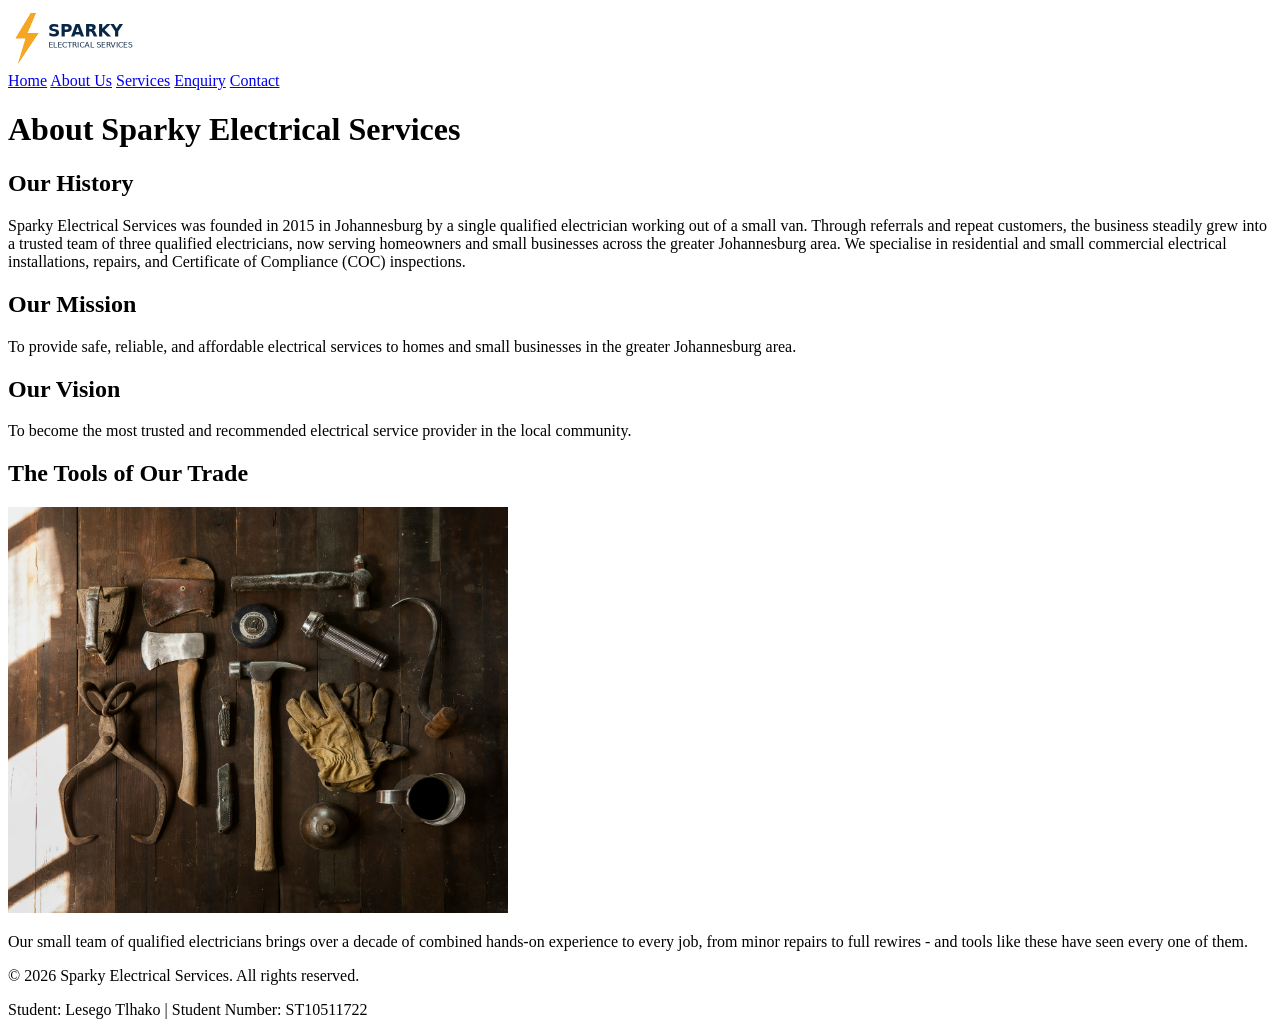
==== about.html @ 5e4931cc "Part 1HTML Structure" ====
<!DOCTYPE html>
<html lang="en">
<head>
    <meta charset="UTF-8">
    <meta name="viewport" content="width=device-width, initial-scale=1.0">
    <title>Sparky Electrical Services | About Us</title>
    <link rel="stylesheet" href="css/style.css">
</head>
<body>

    <header>
        <!-- Site-wide header: logo + navigation menu -->
        <a href="index.html"><img src="images/logo.png" alt="Sparky Electrical Services logo" style="width:200px; height:60px;"></a>
        <nav>
            <a href="index.html">Home</a>
            <a href="about.html">About Us</a>
            <a href="services.html">Services</a>
            <a href="enquiry.html">Enquiry</a>
            <a href="contact.html">Contact</a>
        </nav>
    </header>

    <main>
        <h1>About Sparky Electrical Services</h1>

        <!-- History section -->
        <section>
            <h2>Our History</h2>
            <p>Sparky Electrical Services was founded in 2015 in Johannesburg by a single qualified electrician working out of a small van. Through referrals and repeat customers, the business steadily grew into a trusted team of three qualified electricians, now serving homeowners and small businesses across the greater Johannesburg area. We specialise in residential and small commercial electrical installations, repairs, and Certificate of Compliance (COC) inspections.</p>
        </section>

        <!-- Mission and vision -->
        <section>
            <h2>Our Mission</h2>
            <p>To provide safe, reliable, and affordable electrical services to homes and small businesses in the greater Johannesburg area.</p>
            <h2>Our Vision</h2>
            <p>To become the most trusted and recommended electrical service provider in the local community.</p>
        </section>

        <!-- Team members -->
        <section>
            <h2>The Tools of Our Trade</h2>
            <img src="images/team-electrician.jpg" alt="A well-used set of hand tools belonging to a Sparky Electrical Services electrician" width="500">
            <p>Our small team of qualified electricians brings over a decade of combined hands-on experience to every job, from minor repairs to full rewires - and tools like these have seen every one of them.</p>
        </section>
    </main>

    <footer>
        <p>&copy; 2026 Sparky Electrical Services. All rights reserved.</p>
        <p>Student: Lesego Tlhako | Student Number: ST10511722</p>
    </footer>

</body>
</html>
---- css/style.css ----
/* 
  Styling is added in Part 2 of the POE, not Part 1.
  This file is linked from every page so it's ready to use later.
*/
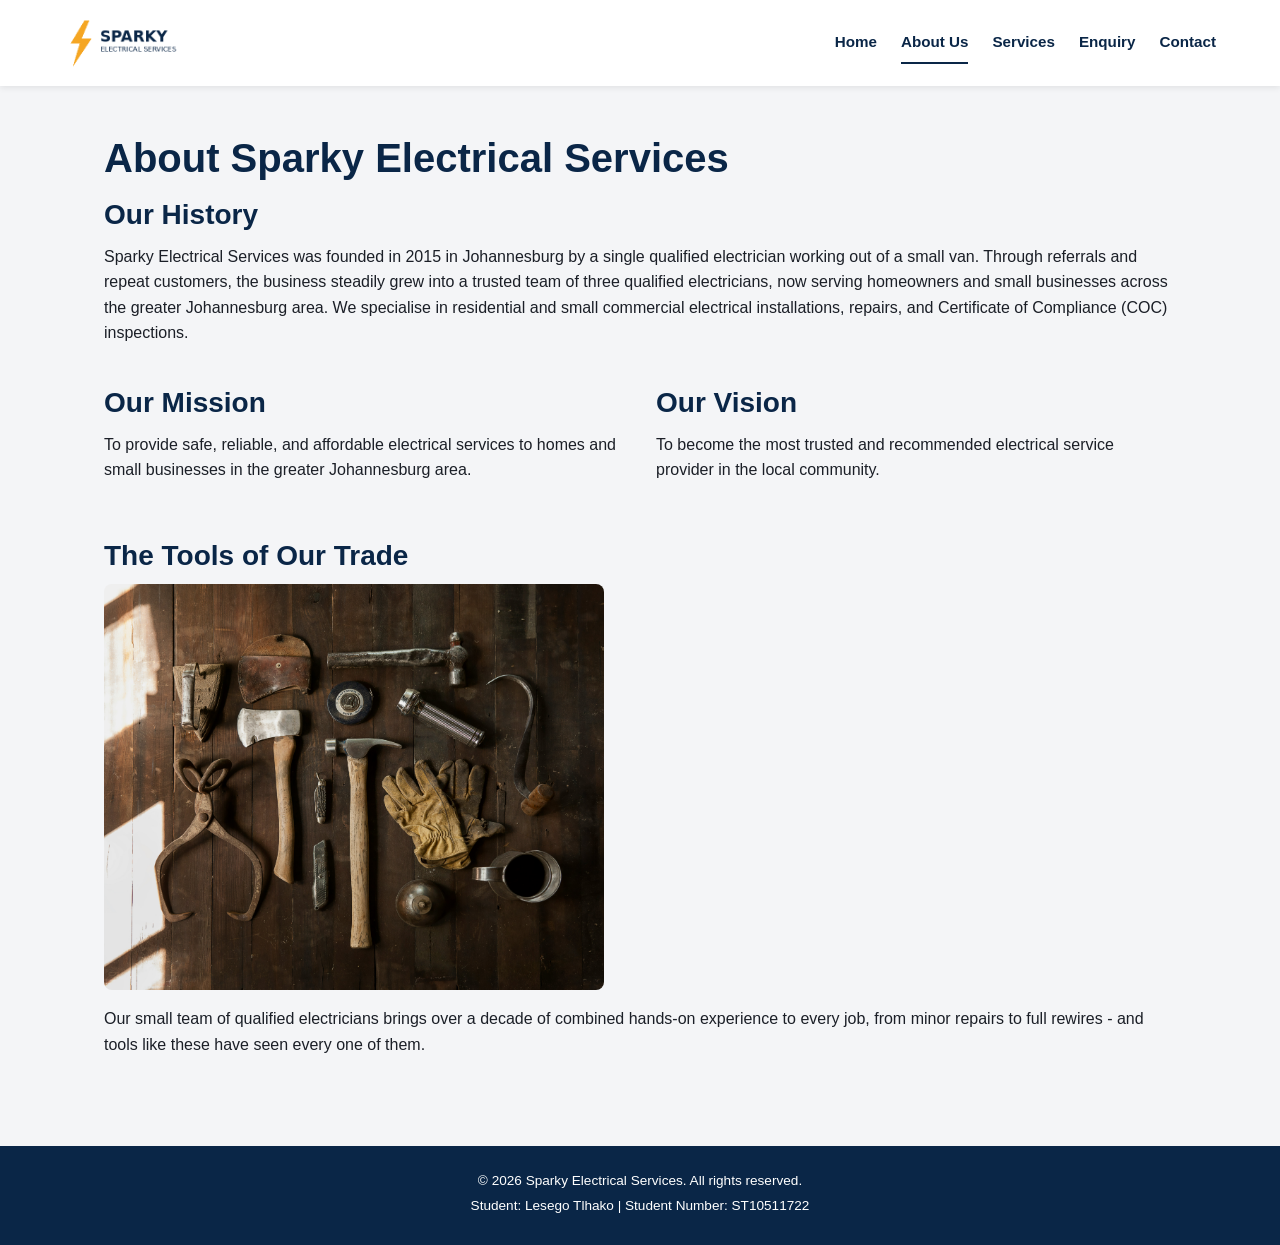
==== commit 8ba8764f: "Part 2: Added CSS styling, responsive design, and screenshot evidence" ====
--- a/about.html
+++ b/about.html
@@ -8,47 +8,54 @@
 </head>
 <body>
 
-    <header>
-        <!-- Site-wide header: logo + navigation menu -->
-        <a href="index.html"><img src="images/logo.png" alt="Sparky Electrical Services logo" style="width:200px; height:60px;"></a>
-        <nav>
+    <header class="site-header">
+        <a href="index.html" class="logo-link">
+            <img src="images/logo.png" alt="Sparky Electrical Services logo" class="logo">
+        </a>
+        <button class="nav-toggle" id="navToggle" aria-label="Toggle navigation menu">&#9776;</button>
+        <nav class="main-nav" id="mainNav">
             <a href="index.html">Home</a>
-            <a href="about.html">About Us</a>
+            <a href="about.html" class="active">About Us</a>
             <a href="services.html">Services</a>
             <a href="enquiry.html">Enquiry</a>
             <a href="contact.html">Contact</a>
         </nav>
     </header>
 
-    <main>
+    <main class="page-content">
         <h1>About Sparky Electrical Services</h1>
 
         <!-- History section -->
-        <section>
+        <section class="content-section">
             <h2>Our History</h2>
             <p>Sparky Electrical Services was founded in 2015 in Johannesburg by a single qualified electrician working out of a small van. Through referrals and repeat customers, the business steadily grew into a trusted team of three qualified electricians, now serving homeowners and small businesses across the greater Johannesburg area. We specialise in residential and small commercial electrical installations, repairs, and Certificate of Compliance (COC) inspections.</p>
         </section>
 
         <!-- Mission and vision -->
-        <section>
-            <h2>Our Mission</h2>
-            <p>To provide safe, reliable, and affordable electrical services to homes and small businesses in the greater Johannesburg area.</p>
-            <h2>Our Vision</h2>
-            <p>To become the most trusted and recommended electrical service provider in the local community.</p>
+        <section class="content-section mission-vision">
+            <div>
+                <h2>Our Mission</h2>
+                <p>To provide safe, reliable, and affordable electrical services to homes and small businesses in the greater Johannesburg area.</p>
+            </div>
+            <div>
+                <h2>Our Vision</h2>
+                <p>To become the most trusted and recommended electrical service provider in the local community.</p>
+            </div>
         </section>
 
-        <!-- Team members -->
-        <section>
+        <!-- Team / tools -->
+        <section class="content-section">
             <h2>The Tools of Our Trade</h2>
-            <img src="images/team-electrician.jpg" alt="A well-used set of hand tools belonging to a Sparky Electrical Services electrician" width="500">
+            <img src="images/team-electrician.jpg" alt="A well-used set of hand tools belonging to a Sparky Electrical Services electrician" class="content-img">
             <p>Our small team of qualified electricians brings over a decade of combined hands-on experience to every job, from minor repairs to full rewires - and tools like these have seen every one of them.</p>
         </section>
     </main>
 
-    <footer>
+    <footer class="site-footer">
         <p>&copy; 2026 Sparky Electrical Services. All rights reserved.</p>
         <p>Student: Lesego Tlhako | Student Number: ST10511722</p>
     </footer>
 
+    <script src="js/script.js"></script>
 </body>
 </html>
--- a/css/style.css
+++ b/css/style.css
@@ -1,4 +1,389 @@
-/* 
-  Styling is added in Part 2 of the POE, not Part 1.
-  This file is linked from every page so it's ready to use later.
-*/
+/* ============================================
+   SPARKY ELECTRICAL SERVICES - STYLESHEET
+   Part 2: CSS Styling and Responsive Design
+   ============================================ */
+
+/* ---- 1. CSS RESET ---- */
+/* Removes inconsistent default spacing/sizing across browsers */
+* {
+    margin: 0;
+    padding: 0;
+    box-sizing: border-box;
+}
+
+img {
+    max-width: 100%;
+    display: block;
+}
+
+a {
+    text-decoration: none;
+    color: inherit;
+}
+
+ul, ol {
+    list-style: none;
+}
+
+/* ---- 2. BASE / TYPOGRAPHY STYLES ---- */
+:root {
+    /* Colour scheme, taken from the approved Website Project Proposal */
+    --navy: #0A2647;
+    --amber: #F5A623;
+    --light-grey: #F4F5F7;
+    --text-dark: #1B1F27;
+    --text-light: #FFFFFF;
+    --border-colour: #E0E2E7;
+}
+
+body {
+    font-family: 'Open Sans', Arial, sans-serif;
+    font-size: 1rem;
+    line-height: 1.6;
+    color: var(--text-dark);
+    background-color: var(--light-grey);
+}
+
+h1, h2, h3 {
+    font-family: 'Montserrat', 'Open Sans', Arial, sans-serif;
+    font-weight: 700;
+    line-height: 1.2;
+    color: var(--navy);
+}
+
+h1 {
+    font-size: 2.5rem;
+    margin-bottom: 1rem;
+}
+
+h2 {
+    font-size: 1.75rem;
+    margin-bottom: 0.75rem;
+}
+
+h3 {
+    font-size: 1.25rem;
+    margin-bottom: 0.5rem;
+    letter-spacing: 0.02em;
+}
+
+p {
+    margin-bottom: 1rem;
+}
+
+/* ---- 3. BUTTONS ---- */
+.btn {
+    display: inline-block;
+    padding: 0.75rem 1.75rem;
+    border-radius: 4px;
+    font-weight: 700;
+    font-size: 1rem;
+    border: none;
+    cursor: pointer;
+    transition: background-color 0.2s ease, transform 0.15s ease;
+}
+
+.btn-primary {
+    background-color: var(--amber);
+    color: var(--navy);
+}
+
+.btn-primary:hover,
+.btn-primary:focus {
+    background-color: #e0951c;
+    transform: translateY(-2px);
+}
+
+.btn-primary:active {
+    transform: translateY(0);
+}
+
+/* ---- 4. SITE HEADER + NAVIGATION ---- */
+.site-header {
+    display: flex;
+    align-items: center;
+    justify-content: space-between;
+    padding: 1rem 5%;
+    background-color: var(--text-light);
+    box-shadow: 0 2px 6px rgba(0, 0, 0, 0.08);
+    position: sticky;
+    top: 0;
+    z-index: 100;
+}
+
+.logo {
+    width: 180px;
+    height: auto;
+}
+
+.main-nav {
+    display: flex;
+    gap: 1.5rem;
+}
+
+.main-nav a {
+    font-weight: 600;
+    font-size: 0.95rem;
+    color: var(--navy);
+    padding: 0.5rem 0;
+    border-bottom: 2px solid transparent;
+    transition: border-color 0.2s ease, color 0.2s ease;
+}
+
+.main-nav a:hover,
+.main-nav a:focus {
+    color: var(--amber);
+    border-bottom-color: var(--amber);
+}
+
+.main-nav a.active {
+    border-bottom-color: var(--navy);
+}
+
+.nav-toggle {
+    display: none;
+    background: none;
+    border: none;
+    font-size: 1.75rem;
+    color: var(--navy);
+    cursor: pointer;
+}
+
+/* ---- 5. HERO SECTION (Homepage) ---- */
+.hero {
+    display: flex;
+    align-items: center;
+    gap: 3rem;
+    padding: 4rem 5%;
+    max-width: 1200px;
+    margin: 0 auto;
+}
+
+.hero-text {
+    flex: 1;
+}
+
+.hero-image {
+    flex: 1;
+}
+
+.hero-image img {
+    border-radius: 8px;
+    box-shadow: 0 8px 24px rgba(10, 38, 71, 0.15);
+}
+
+/* ---- 6. HIGHLIGHTS GRID (Homepage) ---- */
+.highlights {
+    background-color: var(--text-light);
+    padding: 3rem 5%;
+    text-align: center;
+}
+
+.highlights-grid {
+    display: grid;
+    grid-template-columns: repeat(3, 1fr);
+    gap: 2rem;
+    max-width: 1200px;
+    margin: 2rem auto 0;
+}
+
+.highlight-card {
+    background-color: var(--light-grey);
+    padding: 1.5rem;
+    border-radius: 8px;
+    text-align: left;
+    border-top: 4px solid var(--amber);
+}
+
+/* ---- 7. GENERAL PAGE CONTENT (About / Services / Enquiry / Contact) ---- */
+.page-content {
+    max-width: 1200px;
+    margin: 0 auto;
+    padding: 3rem 5%;
+}
+
+.page-content.narrow {
+    max-width: 700px;
+}
+
+.content-section {
+    margin-bottom: 2.5rem;
+}
+
+.content-section.narrow {
+    max-width: 700px;
+}
+
+.content-img {
+    width: 100%;
+    max-width: 500px;
+    border-radius: 8px;
+    margin-bottom: 1rem;
+}
+
+.mission-vision {
+    display: grid;
+    grid-template-columns: 1fr 1fr;
+    gap: 2rem;
+}
+
+/* ---- 8. SERVICES GRID ---- */
+.services-grid {
+    display: grid;
+    grid-template-columns: repeat(3, 1fr);
+    gap: 2rem;
+}
+
+.service-card {
+    background-color: var(--text-light);
+    padding: 1.5rem;
+    border-radius: 8px;
+    box-shadow: 0 2px 10px rgba(0, 0, 0, 0.06);
+    transition: transform 0.2s ease, box-shadow 0.2s ease;
+}
+
+.service-card:hover {
+    transform: translateY(-4px);
+    box-shadow: 0 8px 20px rgba(0, 0, 0, 0.1);
+}
+
+/* ---- 9. CONTACT LOCATIONS GRID ---- */
+.locations-grid {
+    display: grid;
+    grid-template-columns: 1fr 1fr;
+    gap: 2rem;
+    margin-bottom: 3rem;
+}
+
+.location-card {
+    background-color: var(--text-light);
+    padding: 1.5rem;
+    border-radius: 8px;
+    border-left: 4px solid var(--navy);
+}
+
+/* ---- 10. FORMS (Enquiry / Contact) ---- */
+.site-form {
+    background-color: var(--text-light);
+    padding: 2rem;
+    border-radius: 8px;
+    box-shadow: 0 2px 10px rgba(0, 0, 0, 0.06);
+}
+
+.form-group {
+    margin-bottom: 1.25rem;
+    display: flex;
+    flex-direction: column;
+}
+
+.form-group label {
+    font-weight: 600;
+    margin-bottom: 0.4rem;
+    font-size: 0.9rem;
+}
+
+.form-group input,
+.form-group select,
+.form-group textarea {
+    padding: 0.65rem;
+    border: 1px solid var(--border-colour);
+    border-radius: 4px;
+    font-family: inherit;
+    font-size: 1rem;
+}
+
+.form-group input:focus,
+.form-group select:focus,
+.form-group textarea:focus {
+    outline: none;
+    border-color: var(--amber);
+    box-shadow: 0 0 0 3px rgba(245, 166, 35, 0.2);
+}
+
+/* ---- 11. FOOTER ---- */
+.site-footer {
+    background-color: var(--navy);
+    color: var(--text-light);
+    text-align: center;
+    padding: 1.5rem 5%;
+    font-size: 0.85rem;
+}
+
+.site-footer p {
+    margin-bottom: 0.25rem;
+}
+
+/* ============================================
+   12. RESPONSIVE DESIGN - BREAKPOINTS
+   Desktop: default styles above (1024px+)
+   Tablet: max-width 1024px
+   Mobile: max-width 600px
+   ============================================ */
+
+/* ---- TABLET ---- */
+@media (max-width: 1024px) {
+    .hero {
+        flex-direction: column;
+        text-align: center;
+    }
+
+    .highlights-grid,
+    .services-grid {
+        grid-template-columns: repeat(2, 1fr);
+    }
+
+    .mission-vision,
+    .locations-grid {
+        grid-template-columns: 1fr;
+    }
+
+    h1 {
+        font-size: 2.1rem;
+    }
+}
+
+/* ---- MOBILE ---- */
+@media (max-width: 600px) {
+    .site-header {
+        flex-wrap: wrap;
+    }
+
+    .nav-toggle {
+        display: block;
+    }
+
+    .main-nav {
+        display: none;
+        flex-direction: column;
+        width: 100%;
+        gap: 0;
+        margin-top: 1rem;
+    }
+
+    .main-nav.open {
+        display: flex;
+    }
+
+    .main-nav a {
+        padding: 0.75rem 0;
+        border-bottom: 1px solid var(--border-colour);
+    }
+
+    .highlights-grid,
+    .services-grid {
+        grid-template-columns: 1fr;
+    }
+
+    h1 {
+        font-size: 1.75rem;
+    }
+
+    h2 {
+        font-size: 1.4rem;
+    }
+
+    .hero,
+    .page-content {
+        padding: 2rem 5%;
+    }
+}
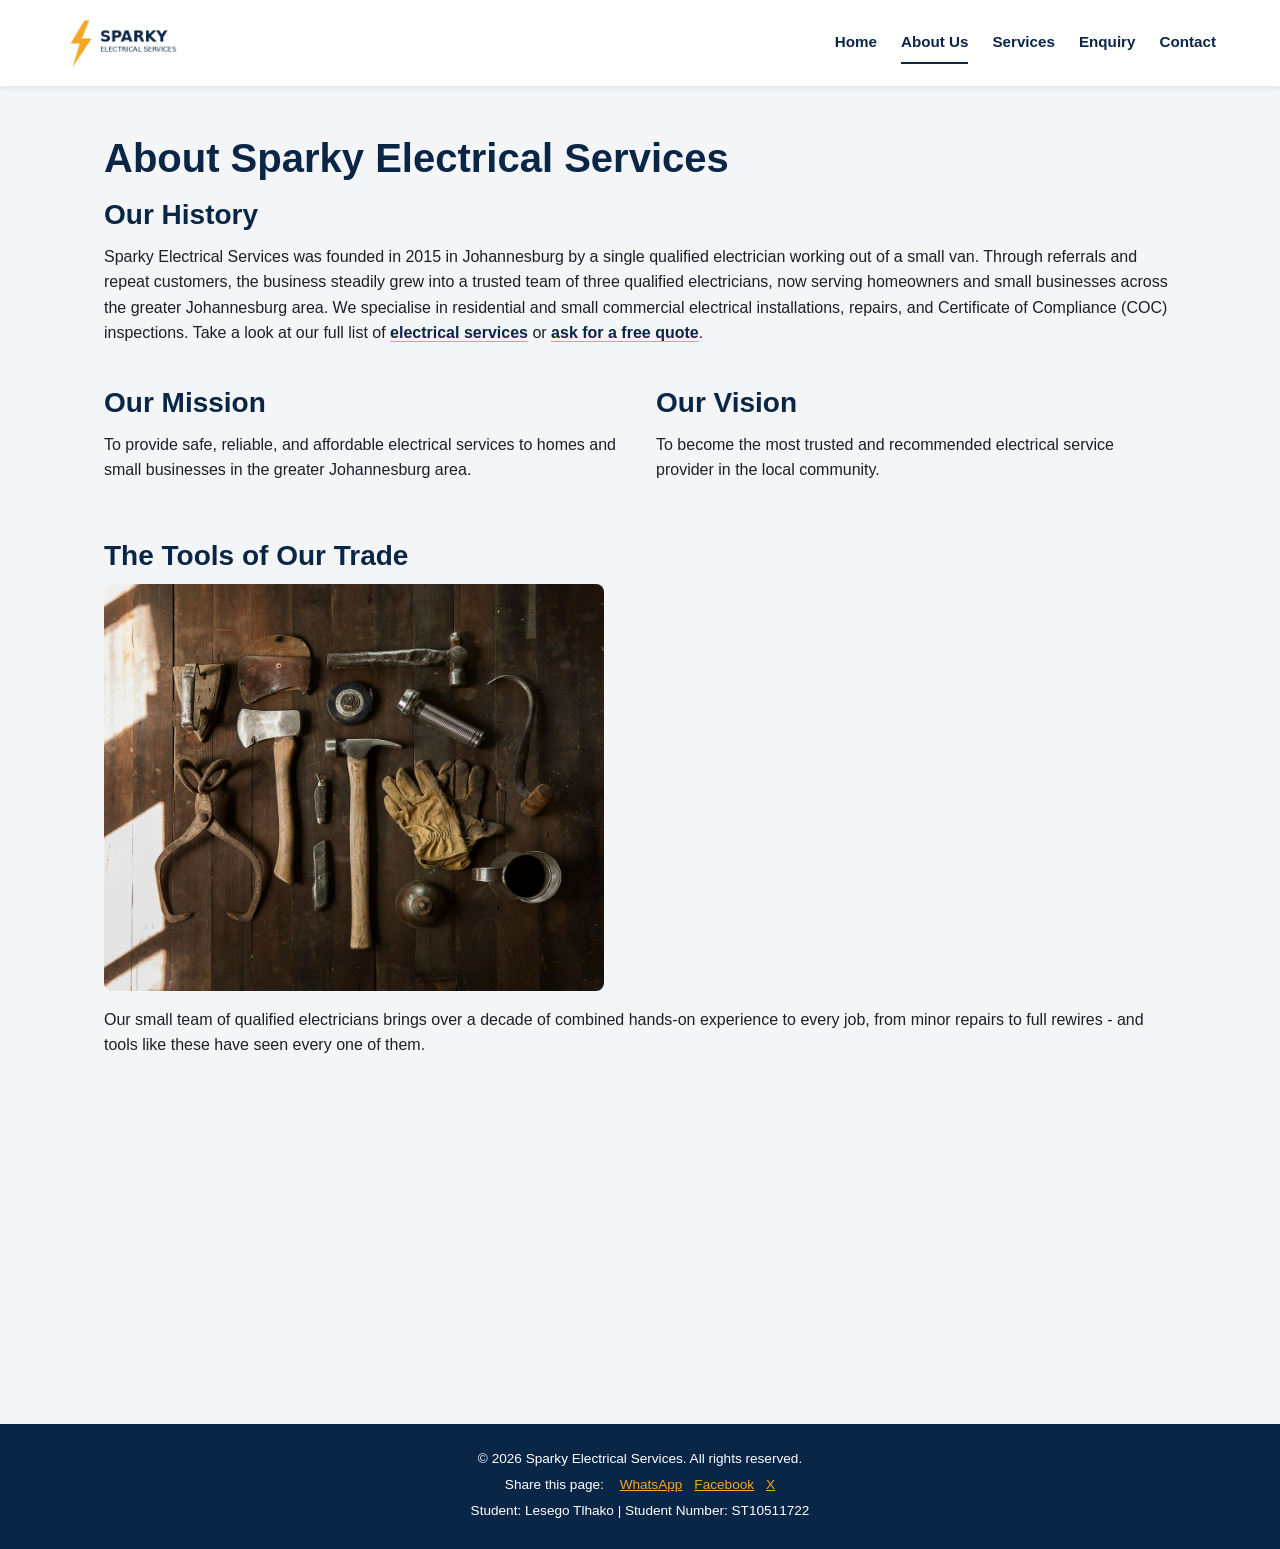
==== commit 6c9ecad4: "Part 3: JavaScript, validation and SEO" ====
--- a/about.html
+++ b/about.html
@@ -3,10 +3,27 @@
 <head>
     <meta charset="UTF-8">
     <meta name="viewport" content="width=device-width, initial-scale=1.0">
-    <title>Sparky Electrical Services | About Us</title>
+    <title>About Us | Sparky Electrical Services Johannesburg</title>
+    <meta name="description" content="Meet Sparky Electrical Services, a Johannesburg electrical company since 2015. Learn about our history, our mission and the qualified team behind every job.">
+    <meta name="keywords" content="about Sparky Electrical, electrician team Johannesburg, qualified electricians, electrical company since 2015">
+    <meta name="author" content="Lesego Tlhako">
+    <meta name="robots" content="index, follow">
+    <meta name="theme-color" content="#0A2647">
+    <meta http-equiv="Content-Security-Policy" content="default-src 'self'; script-src 'self'; style-src 'self'; img-src 'self' data: https://tile.openstreetmap.org; connect-src 'self'; object-src 'none'; base-uri 'self'; form-action 'self'">
+    <link rel="canonical" href="https://YOUR-USERNAME.github.io/YOUR-REPO-NAME/about.html">
+    <link rel="icon" type="image/png" href="images/logo.png">
+    <meta property="og:type" content="website">
+    <meta property="og:site_name" content="Sparky Electrical Services">
+    <meta property="og:title" content="About Us | Sparky Electrical Services Johannesburg">
+    <meta property="og:description" content="Meet Sparky Electrical Services, a Johannesburg electrical company since 2015. Learn about our history, our mission and the qualified team behind every job.">
+    <meta property="og:url" content="https://YOUR-USERNAME.github.io/YOUR-REPO-NAME/about.html">
+    <meta property="og:image" content="https://YOUR-USERNAME.github.io/YOUR-REPO-NAME/images/hero-electrician.jpg">
+    <meta property="og:locale" content="en_ZA">
+    <meta name="twitter:card" content="summary_large_image">
     <link rel="stylesheet" href="css/style.css">
 </head>
 <body>
+    <a class="skip-link" href="#main-content">Skip to main content</a>
 
     <header class="site-header">
         <a href="index.html" class="logo-link">
@@ -22,13 +39,13 @@
         </nav>
     </header>
 
-    <main class="page-content">
+    <main id="main-content" class="page-content">
         <h1>About Sparky Electrical Services</h1>
 
         <!-- History section -->
         <section class="content-section">
             <h2>Our History</h2>
-            <p>Sparky Electrical Services was founded in 2015 in Johannesburg by a single qualified electrician working out of a small van. Through referrals and repeat customers, the business steadily grew into a trusted team of three qualified electricians, now serving homeowners and small businesses across the greater Johannesburg area. We specialise in residential and small commercial electrical installations, repairs, and Certificate of Compliance (COC) inspections.</p>
+            <p>Sparky Electrical Services was founded in 2015 in Johannesburg by a single qualified electrician working out of a small van. Through referrals and repeat customers, the business steadily grew into a trusted team of three qualified electricians, now serving homeowners and small businesses across the greater Johannesburg area. We specialise in residential and small commercial electrical installations, repairs, and Certificate of Compliance (COC) inspections. Take a look at our full list of <a class="text-link" href="services.html">electrical services</a> or <a class="text-link" href="enquiry.html">ask for a free quote</a>.</p>
         </section>
 
         <!-- Mission and vision -->
@@ -46,16 +63,30 @@
         <!-- Team / tools -->
         <section class="content-section">
             <h2>The Tools of Our Trade</h2>
-            <img src="images/team-electrician.jpg" alt="A well-used set of hand tools belonging to a Sparky Electrical Services electrician" class="content-img">
+            <img src="images/team-electrician.jpg" alt="A well-used set of hand tools belonging to a Sparky Electrical Services electrician" class="content-img" loading="lazy">
             <p>Our small team of qualified electricians brings over a decade of combined hands-on experience to every job, from minor repairs to full rewires - and tools like these have seen every one of them.</p>
+        </section>
+
+        <!-- Gallery: click a picture to open it larger in the lightbox -->
+        <section class="content-section">
+            <h2>Our Work in Pictures</h2>
+            <p>Click any photo to see it larger. Use the arrow keys or the on-screen arrows to move between pictures.</p>
+            <div class="gallery">
+                <a class="gallery-item" href="images/hero-electrician.jpg"><img src="images/hero-electrician-small.jpg" alt="Qualified electrician at work on a residential electrical installation" loading="lazy"></a>
+                <a class="gallery-item" href="images/service-installation.jpg"><img src="images/service-installation.jpg" alt="Electrician installing wiring in a home" loading="lazy"></a>
+                <a class="gallery-item" href="images/service-repair.jpg"><img src="images/service-repair.jpg" alt="Electrician diagnosing an electrical fault" loading="lazy"></a>
+                <a class="gallery-item" href="images/service-coc.jpg"><img src="images/service-coc.jpg" alt="Electrician conducting a compliance inspection" loading="lazy"></a>
+                <a class="gallery-item" href="images/team-electrician.jpg"><img src="images/team-electrician.jpg" alt="A well-used set of hand tools belonging to a Sparky Electrical Services electrician" loading="lazy"></a>
+            </div>
         </section>
     </main>
 
     <footer class="site-footer">
         <p>&copy; 2026 Sparky Electrical Services. All rights reserved.</p>
+        <p class="share-links" id="shareLinks"></p>
         <p>Student: Lesego Tlhako | Student Number: ST10511722</p>
     </footer>
 
-    <script src="js/script.js"></script>
+    <script src="js/script.js" defer></script>
 </body>
 </html>
--- a/css/style.css
+++ b/css/style.css
@@ -1,6 +1,7 @@
 /* ============================================
    SPARKY ELECTRICAL SERVICES - STYLESHEET
    Part 2: CSS Styling and Responsive Design
+   Part 3: styles for the new interactive features (see section 13)
    ============================================ */
 
 /* ---- 1. CSS RESET ---- */
@@ -314,6 +315,496 @@
 }
 
 /* ============================================
+   13. PART 3 - INTERACTIVE FEATURES
+   ============================================ */
+
+/* ---- Accessibility helpers ---- */
+.skip-link {
+    position: absolute;
+    left: 1rem;
+    top: -4rem;
+    background-color: var(--navy);
+    color: var(--text-light);
+    padding: 0.6rem 1rem;
+    border-radius: 4px;
+    z-index: 3000;
+    transition: top 0.2s ease;
+}
+
+.skip-link:focus {
+    top: 1rem;
+}
+
+a:focus-visible,
+button:focus-visible,
+summary:focus-visible {
+    outline: 3px solid var(--amber);
+    outline-offset: 2px;
+}
+
+.text-link {
+    color: var(--navy);
+    font-weight: 600;
+    text-decoration: underline;
+    text-decoration-color: var(--amber);
+    text-underline-offset: 3px;
+}
+
+.text-link:hover {
+    color: #7a4f00;
+}
+
+.intro {
+    max-width: 700px;
+    margin-bottom: 1.5rem;
+}
+
+.no-scroll {
+    overflow: hidden;
+}
+
+/* ---- Secondary button ---- */
+.btn {
+    border: 2px solid transparent;
+    cursor: pointer;
+    font-family: inherit;
+}
+
+.btn-secondary {
+    background-color: transparent;
+    color: var(--navy);
+    border-color: var(--navy);
+}
+
+.btn-secondary:hover,
+.btn-secondary:focus-visible {
+    background-color: var(--navy);
+    color: var(--text-light);
+}
+
+.btn:disabled {
+    opacity: 0.6;
+    cursor: wait;
+}
+
+/* ---- Scroll animations ---- */
+.js .reveal {
+    transition: opacity 0.6s ease, transform 0.6s ease;
+}
+
+.js .reveal:not(.visible) {
+    opacity: 0;
+    transform: translateY(24px);
+}
+
+/* ---- FAQ accordion ---- */
+.faq {
+    max-width: 800px;
+    margin: 0 auto;
+    padding: 3rem 5%;
+}
+
+.faq h2 {
+    text-align: center;
+    margin-bottom: 1.5rem;
+}
+
+.faq-item {
+    background-color: var(--text-light);
+    border: 1px solid var(--border-colour);
+    border-radius: 8px;
+    margin-bottom: 0.75rem;
+    overflow: hidden;
+}
+
+.faq-item h3 {
+    margin: 0;
+    font-size: 1.05rem;
+}
+
+.accordion-trigger {
+    width: 100%;
+    text-align: left;
+    background: none;
+    border: none;
+    padding: 1rem 3rem 1rem 1.25rem;
+    font: inherit;
+    font-weight: 700;
+    color: var(--navy);
+    cursor: pointer;
+    position: relative;
+}
+
+.accordion-trigger::after {
+    content: '+';
+    position: absolute;
+    right: 1.25rem;
+    top: 50%;
+    transform: translateY(-50%);
+    font-size: 1.5rem;
+    color: var(--amber);
+    transition: transform 0.25s ease;
+}
+
+.accordion-trigger[aria-expanded="true"]::after {
+    content: '\2212';
+}
+
+.accordion-trigger:hover {
+    background-color: var(--light-grey);
+}
+
+.accordion-panel {
+    max-height: 0;
+    overflow: hidden;
+    padding: 0 1.25rem;
+    transition: max-height 0.35s ease, padding 0.35s ease;
+}
+
+.accordion-panel.open {
+    max-height: 300px;
+    padding: 0 1.25rem 0.5rem;
+}
+
+/* ---- Services toolbar ---- */
+.toolbar {
+    display: flex;
+    flex-wrap: wrap;
+    gap: 1rem;
+    align-items: flex-end;
+    background-color: var(--text-light);
+    padding: 1.25rem;
+    border-radius: 8px;
+    box-shadow: 0 2px 10px rgba(0, 0, 0, 0.06);
+    margin-bottom: 1rem;
+}
+
+.toolbar .form-group {
+    margin-bottom: 0;
+    flex: 1 1 180px;
+}
+
+.toolbar .btn {
+    padding: 0.65rem 1.25rem;
+}
+
+.service-count {
+    font-size: 0.9rem;
+    color: #555B66;
+    margin-bottom: 1rem;
+}
+
+.empty-message {
+    text-align: center;
+    padding: 2rem 0;
+    font-weight: 600;
+}
+
+.service-card {
+    display: flex;
+    flex-direction: column;
+}
+
+.service-card .btn {
+    margin-top: auto;
+    align-self: flex-start;
+}
+
+.service-icon {
+    display: flex;
+    align-items: center;
+    justify-content: center;
+    width: 100%;
+    max-width: 500px;
+    aspect-ratio: 5 / 3;
+    margin-bottom: 1rem;
+    border-radius: 8px;
+    background: linear-gradient(135deg, var(--navy), #1a4a80);
+    font-size: 3.5rem;
+}
+
+.service-price {
+    font-weight: 700;
+    color: #7a4f00;
+}
+
+/* ---- Gallery + lightbox ---- */
+.gallery {
+    display: grid;
+    grid-template-columns: repeat(auto-fill, minmax(200px, 1fr));
+    gap: 1rem;
+    margin-top: 1rem;
+}
+
+.gallery-item {
+    display: block;
+    border-radius: 8px;
+    overflow: hidden;
+    aspect-ratio: 4 / 3;
+    box-shadow: 0 2px 10px rgba(0, 0, 0, 0.1);
+}
+
+.gallery-item img {
+    width: 100%;
+    height: 100%;
+    object-fit: cover;
+    transition: transform 0.3s ease;
+}
+
+.gallery-item:hover img,
+.gallery-item:focus-visible img {
+    transform: scale(1.08);
+}
+
+.lightbox {
+    position: fixed;
+    inset: 0;
+    background-color: rgba(5, 15, 30, 0.92);
+    display: flex;
+    align-items: center;
+    justify-content: center;
+    z-index: 2000;
+    animation: fade-in 0.2s ease;
+}
+
+.lightbox[hidden] {
+    display: none;
+}
+
+.lightbox-figure {
+    max-width: 85vw;
+    text-align: center;
+}
+
+.lightbox-figure img {
+    max-height: 78vh;
+    width: auto;
+    margin: 0 auto;
+    border-radius: 6px;
+}
+
+.lightbox-caption {
+    color: var(--text-light);
+    margin-top: 0.75rem;
+    font-size: 0.9rem;
+}
+
+.lightbox-btn {
+    position: absolute;
+    background: rgba(255, 255, 255, 0.12);
+    color: var(--text-light);
+    border: none;
+    border-radius: 50%;
+    width: 3rem;
+    height: 3rem;
+    font-size: 2rem;
+    line-height: 1;
+    cursor: pointer;
+    transition: background-color 0.2s ease;
+}
+
+.lightbox-btn:hover,
+.lightbox-btn:focus-visible {
+    background: var(--amber);
+    color: var(--navy);
+}
+
+.lightbox-close {
+    top: 1rem;
+    right: 1rem;
+}
+
+.lightbox-prev {
+    left: 1rem;
+    top: 50%;
+    transform: translateY(-50%);
+}
+
+.lightbox-next {
+    right: 1rem;
+    top: 50%;
+    transform: translateY(-50%);
+}
+
+@keyframes fade-in {
+    from { opacity: 0; }
+    to { opacity: 1; }
+}
+
+/* ---- Map ---- */
+.map {
+    height: 380px;
+    border-radius: 8px;
+    border: 1px solid var(--border-colour);
+    background-color: #dfe3ea;
+    margin-bottom: 1rem;
+    z-index: 1;
+}
+
+.location-card .btn {
+    margin-top: 0.5rem;
+    padding: 0.5rem 1.1rem;
+    font-size: 0.9rem;
+}
+
+/* ---- Form validation states ---- */
+.form-group input.invalid,
+.form-group select.invalid,
+.form-group textarea.invalid {
+    border-color: #C0392B;
+    background-color: #FDF3F2;
+}
+
+.form-group input.valid,
+.form-group select.valid,
+.form-group textarea.valid {
+    border-color: #2E8B57;
+}
+
+.field-error {
+    color: #B03A2E;
+    font-size: 0.85rem;
+    margin: 0.35rem 0 0;
+}
+
+.field-error:empty {
+    display: none;
+}
+
+.form-check {
+    flex-direction: row;
+    align-items: flex-start;
+    gap: 0.6rem;
+}
+
+.form-check input {
+    margin-top: 0.3rem;
+    width: 1.1rem;
+    height: 1.1rem;
+}
+
+.form-check label {
+    margin-bottom: 0;
+    font-weight: 400;
+}
+
+.char-count {
+    align-self: flex-end;
+    font-size: 0.8rem;
+    color: #555B66;
+    margin-top: 0.25rem;
+}
+
+.form-status {
+    font-weight: 600;
+    margin-bottom: 1rem;
+}
+
+.form-status:empty {
+    display: none;
+}
+
+.form-status.error {
+    color: #B03A2E;
+}
+
+.hp {
+    position: absolute;
+    left: -9999px;
+    width: 1px;
+    height: 1px;
+    overflow: hidden;
+}
+
+/* ---- Quote result + email preview ---- */
+.result-panel {
+    margin-top: 2rem;
+    padding: 1.75rem;
+    background-color: var(--text-light);
+    border-radius: 8px;
+    border-left: 5px solid var(--amber);
+    box-shadow: 0 2px 10px rgba(0, 0, 0, 0.08);
+    animation: slide-up 0.4s ease;
+}
+
+.result-panel[hidden] {
+    display: none;
+}
+
+.quote-price {
+    font-family: 'Montserrat', 'Open Sans', Arial, sans-serif;
+    font-size: 1.75rem;
+    font-weight: 700;
+    color: var(--navy);
+}
+
+.quote-list {
+    list-style: disc;
+    padding-left: 1.25rem;
+    margin-bottom: 1rem;
+}
+
+.quote-note {
+    font-size: 0.9rem;
+    color: #555B66;
+    margin-bottom: 0;
+}
+
+.email-box {
+    background-color: var(--light-grey);
+    border-radius: 6px;
+    padding: 0.75rem 1rem;
+    margin-bottom: 1rem;
+    display: grid;
+    grid-template-columns: auto 1fr;
+    gap: 0.25rem 1rem;
+}
+
+.email-box dt {
+    font-weight: 700;
+}
+
+.email-box dd {
+    overflow-wrap: anywhere;
+}
+
+.email-body {
+    white-space: pre-wrap;
+    overflow-wrap: anywhere;
+    font-family: inherit;
+    background-color: var(--light-grey);
+    border-radius: 6px;
+    padding: 1rem;
+    margin-bottom: 1rem;
+    font-size: 0.95rem;
+}
+
+@keyframes slide-up {
+    from { opacity: 0; transform: translateY(16px); }
+    to { opacity: 1; transform: translateY(0); }
+}
+
+/* ---- Footer share links ---- */
+.share-links a {
+    color: var(--amber);
+    margin-left: 0.75rem;
+    text-decoration: underline;
+}
+
+.share-links a:hover {
+    color: var(--text-light);
+}
+
+/* ---- Respect visitors who turn animations off ---- */
+@media (prefers-reduced-motion: reduce) {
+    *, *::before, *::after {
+        animation-duration: 0.01ms !important;
+        transition-duration: 0.01ms !important;
+        scroll-behavior: auto !important;
+    }
+}
+
+/* ============================================
    12. RESPONSIVE DESIGN - BREAKPOINTS
    Desktop: default styles above (1024px+)
    Tablet: max-width 1024px
@@ -387,3 +878,21 @@
         padding: 2rem 5%;
     }
 }
+
+@media (max-width: 600px) {
+    .toolbar .btn {
+        width: 100%;
+    }
+
+    .map {
+        height: 300px;
+    }
+
+    .lightbox-btn {
+        width: 2.5rem;
+        height: 2.5rem;
+    }
+
+    .lightbox-prev { left: 0.25rem; }
+    .lightbox-next { right: 0.25rem; }
+}
